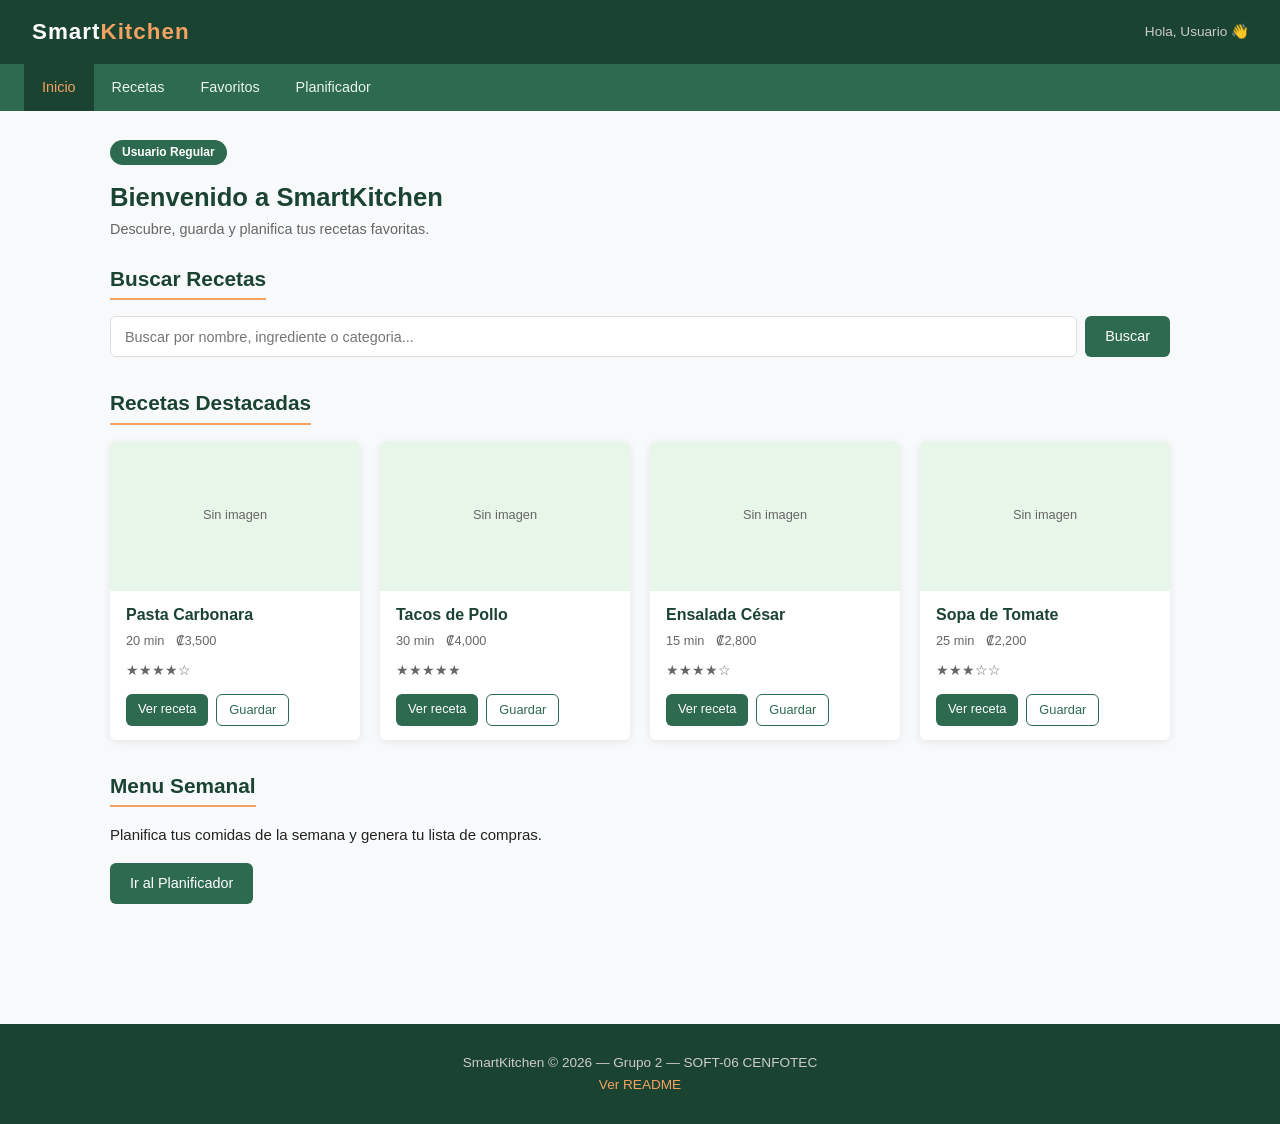
==== src/index.html @ d1773637 "feat: agregar estructura HTML y CSS Avance II" ====
<!DOCTYPE html>
<html lang="es">
<head>
    <meta charset="UTF-8">
    <meta name="viewport" content="width=device-width, initial-scale=1.0">
    <title>SmartKitchen - Inicio</title>
    <link rel="stylesheet" href="css/base.css">
    <link rel="stylesheet" href="css/layout.css">
    <link rel="stylesheet" href="css/components.css">
</head>
<body>

    <header>
        <span class="logo">Smart<span>Kitchen</span></span>
        <span class="user-info">Hola, Usuario 👋</span>
    </header>

    <nav>
        <ul>
            <li><a href="index.html" class="active">Inicio</a></li>
            <li><a href="buscar.html">Recetas</a></li>
            <li><a href="favoritos.html">Favoritos</a></li>
            <li><a href="planificador.html">Planificador</a></li>
        </ul>
    </nav>

    <main>

        <div class="page-title">
            <span class="user-badge usuario">Usuario Regular</span>
            <h1>Bienvenido a SmartKitchen</h1>
            <p>Descubre, guarda y planifica tus recetas favoritas.</p>
        </div>

        <section>
            <h2>Buscar Recetas</h2>
            <div class="search-bar">
                <input type="text" placeholder="Buscar por nombre, ingrediente o categoria..." aria-label="Buscar recetas">
                <a href="buscar.html" class="btn btn-primary">Buscar</a>
            </div>
        </section>

        <section>
            <h2>Recetas Destacadas</h2>
            <div class="cards-grid">

                <article class="card">
                    <div class="card-img-placeholder">Sin imagen</div>
                    <div class="card-body">
                        <h3>Pasta Carbonara</h3>
                        <div class="card-meta">
                            <span>20 min</span>
                            <span>₡3,500</span>
                        </div>
                        <p class="stars">★★★★☆</p>
                        <div class="card-actions">
                            <a href="detalle-receta.html" class="btn btn-primary btn-sm">Ver receta</a>
                            <a href="favoritos.html" class="btn btn-secondary btn-sm">Guardar</a>
                        </div>
                    </div>
                </article>

                <article class="card">
                    <div class="card-img-placeholder">Sin imagen</div>
                    <div class="card-body">
                        <h3>Tacos de Pollo</h3>
                        <div class="card-meta">
                            <span>30 min</span>
                            <span>₡4,000</span>
                        </div>
                        <p class="stars">★★★★★</p>
                        <div class="card-actions">
                            <a href="detalle-receta.html" class="btn btn-primary btn-sm">Ver receta</a>
                            <a href="favoritos.html" class="btn btn-secondary btn-sm">Guardar</a>
                        </div>
                    </div>
                </article>

                <article class="card">
                    <div class="card-img-placeholder">Sin imagen</div>
                    <div class="card-body">
                        <h3>Ensalada César</h3>
                        <div class="card-meta">
                            <span>15 min</span>
                            <span>₡2,800</span>
                        </div>
                        <p class="stars">★★★★☆</p>
                        <div class="card-actions">
                            <a href="detalle-receta.html" class="btn btn-primary btn-sm">Ver receta</a>
                            <a href="favoritos.html" class="btn btn-secondary btn-sm">Guardar</a>
                        </div>
                    </div>
                </article>

                <article class="card">
                    <div class="card-img-placeholder">Sin imagen</div>
                    <div class="card-body">
                        <h3>Sopa de Tomate</h3>
                        <div class="card-meta">
                            <span>25 min</span>
                            <span>₡2,200</span>
                        </div>
                        <p class="stars">★★★☆☆</p>
                        <div class="card-actions">
                            <a href="detalle-receta.html" class="btn btn-primary btn-sm">Ver receta</a>
                            <a href="favoritos.html" class="btn btn-secondary btn-sm">Guardar</a>
                        </div>
                    </div>
                </article>

            </div>
        </section>

        <section>
            <h2>Menu Semanal</h2>
            <p>Planifica tus comidas de la semana y genera tu lista de compras.</p>
            <div class="btn-group">
                <a href="planificador.html" class="btn btn-primary">Ir al Planificador</a>
            </div>
        </section>

    </main>

    <footer>
        <p>SmartKitchen &copy; 2026 — Grupo 2 — SOFT-06 CENFOTEC</p>
        <p><a href="../README.md">Ver README</a></p>
    </footer>

</body>
</html>
---- src/css/base.css ----
/* base.css - variables, reset y tipografia */

:root {
    --color-primary: #2d6a4f;
    --color-primary-dark: #1b4332;
    --color-accent: #f4a261;
    --color-accent-dark: #e76f51;
    --color-bg: #f8f9fa;
    --color-white: #ffffff;
    --color-text: #222222;
    --color-text-light: #666666;
    --color-border: #dddddd;
    --color-error: #c0392b;
    --color-success: #27ae60;

    --font-main: 'Segoe UI', Arial, sans-serif;
    --radius: 6px;
    --shadow: 0 2px 8px rgba(0, 0, 0, 0.08);
    --transition: 0.2s ease;
}

* {
    box-sizing: border-box;
    margin: 0;
    padding: 0;
}

body {
    font-family: var(--font-main);
    background-color: var(--color-bg);
    color: var(--color-text);
    line-height: 1.6;
    font-size: 15px;
}

a {
    color: var(--color-primary);
    text-decoration: none;
}

a:hover {
    color: var(--color-accent-dark);
}

a:focus {
    outline: 2px solid var(--color-accent);
    outline-offset: 2px;
}

img {
    max-width: 100%;
    display: block;
}

ul {
    list-style: none;
}

h1, h2, h3, h4 {
    line-height: 1.3;
    color: var(--color-primary-dark);
}
---- src/css/layout.css ----
/* layout.css - header, nav, footer y estructura de paginas */

/* ── HEADER ── */
header {
    background-color: var(--color-primary-dark);
    color: var(--color-white);
    padding: 14px 32px;
    display: flex;
    align-items: center;
    justify-content: space-between;
}

header .logo {
    font-size: 1.4rem;
    font-weight: bold;
    color: var(--color-white);
    letter-spacing: 1px;
}

header .logo span {
    color: var(--color-accent);
}

header .user-info {
    font-size: 0.85rem;
    color: #ccc;
}

/* ── NAV ── */
nav {
    background-color: var(--color-primary);
    position: sticky;
    top: 0;
    z-index: 100;
}

nav ul {
    display: flex;
    flex-wrap: wrap;
    padding: 0 24px;
}

nav ul li a {
    display: block;
    color: #e8f5e9;
    padding: 12px 18px;
    font-size: 0.9rem;
    font-weight: 500;
    transition: background-color var(--transition), color var(--transition);
}

nav ul li a:hover,
nav ul li a.active {
    background-color: var(--color-primary-dark);
    color: var(--color-accent);
}

nav ul li a:focus {
    outline: 2px solid var(--color-accent);
    outline-offset: -2px;
}

/* ── MAIN ── */
main {
    max-width: 1100px;
    margin: 0 auto;
    padding: 28px 20px 48px;
}

/* ── SECTION ── */
section {
    margin-bottom: 32px;
}

section h2 {
    font-size: 1.3rem;
    margin-bottom: 16px;
    padding-bottom: 6px;
    border-bottom: 2px solid var(--color-accent);
    display: inline-block;
}

/* ── FOOTER ── */
footer {
    background-color: var(--color-primary-dark);
    color: #ccc;
    padding: 28px 32px;
    text-align: center;
    font-size: 0.85rem;
    margin-top: 40px;
}

footer a {
    color: var(--color-accent);
}

/* ── PAGE TITLE ── */
.page-title {
    margin-bottom: 24px;
}

.page-title h1 {
    font-size: 1.6rem;
    color: var(--color-primary-dark);
}

.page-title p {
    color: var(--color-text-light);
    margin-top: 4px;
    font-size: 0.9rem;
}

/* ── BADGE DE USUARIO ── */
.user-badge {
    display: inline-block;
    padding: 3px 12px;
    border-radius: 20px;
    font-size: 0.75rem;
    font-weight: bold;
    margin-bottom: 16px;
}

.user-badge.chef {
    background-color: #f4a261;
    color: #1b1b1b;
}

.user-badge.usuario {
    background-color: #2d6a4f;
    color: #ffffff;
}

/* ── RESPONSIVE ── */
@media (max-width: 768px) {
    header {
        flex-direction: column;
        align-items: flex-start;
        gap: 6px;
        padding: 12px 16px;
    }

    nav ul {
        flex-direction: column;
        padding: 0;
    }

    nav ul li a {
        padding: 10px 16px;
        border-bottom: 1px solid rgba(255,255,255,0.08);
    }

    main {
        padding: 16px 12px 32px;
    }
}
---- src/css/components.css ----
/* components.css - botones, cards, formularios, tablas */

/* ── BOTONES ── */
.btn {
    display: inline-block;
    padding: 9px 20px;
    border-radius: var(--radius);
    font-size: 0.9rem;
    font-weight: 500;
    cursor: pointer;
    border: none;
    transition: background-color var(--transition), opacity var(--transition);
    text-align: center;
}

.btn:focus {
    outline: 2px solid var(--color-accent);
    outline-offset: 2px;
}

.btn-primary {
    background-color: var(--color-primary);
    color: var(--color-white);
}

.btn-primary:hover {
    background-color: var(--color-primary-dark);
    color: var(--color-white);
}

.btn-secondary {
    background-color: transparent;
    color: var(--color-primary);
    border: 1px solid var(--color-primary);
}

.btn-secondary:hover {
    background-color: var(--color-primary);
    color: var(--color-white);
}

.btn-accent {
    background-color: var(--color-accent);
    color: #1b1b1b;
}

.btn-accent:hover {
    background-color: var(--color-accent-dark);
    color: var(--color-white);
}

.btn-danger {
    background-color: var(--color-error);
    color: var(--color-white);
}

.btn-danger:hover {
    opacity: 0.85;
}

.btn-sm {
    padding: 5px 12px;
    font-size: 0.8rem;
}

.btn-group {
    display: flex;
    gap: 10px;
    flex-wrap: wrap;
    margin-top: 16px;
}

/* ── CARDS ── */
.cards-grid {
    display: grid;
    grid-template-columns: repeat(auto-fill, minmax(220px, 1fr));
    gap: 20px;
}

.card {
    background-color: var(--color-white);
    border-radius: var(--radius);
    box-shadow: var(--shadow);
    overflow: hidden;
    transition: box-shadow var(--transition);
}

.card:hover {
    box-shadow: 0 4px 16px rgba(0,0,0,0.13);
}

.card img {
    width: 100%;
    height: 150px;
    object-fit: cover;
    background-color: #e0e0e0;
}

.card-img-placeholder {
    width: 100%;
    height: 150px;
    background-color: #e8f5e9;
    display: flex;
    align-items: center;
    justify-content: center;
    color: var(--color-text-light);
    font-size: 0.8rem;
}

.card-body {
    padding: 14px 16px;
}

.card-body h3 {
    font-size: 1rem;
    margin-bottom: 6px;
    color: var(--color-primary-dark);
}

.card-body p {
    font-size: 0.85rem;
    color: var(--color-text-light);
    margin-bottom: 4px;
}

.card-body .card-actions {
    margin-top: 12px;
    display: flex;
    gap: 8px;
}

.card-meta {
    display: flex;
    gap: 12px;
    font-size: 0.8rem;
    color: var(--color-text-light);
    margin-bottom: 8px;
}

/* ── FORMULARIOS ── */
.form-group {
    margin-bottom: 18px;
}

.form-group label {
    display: block;
    font-size: 0.9rem;
    font-weight: 500;
    margin-bottom: 5px;
    color: var(--color-text);
}

.form-group input[type="text"],
.form-group input[type="number"],
.form-group input[type="email"],
.form-group input[type="date"],
.form-group input[type="password"],
.form-group select,
.form-group textarea {
    width: 100%;
    padding: 9px 12px;
    border: 1px solid var(--color-border);
    border-radius: var(--radius);
    font-size: 0.9rem;
    font-family: var(--font-main);
    color: var(--color-text);
    background-color: var(--color-white);
    transition: border-color var(--transition);
}

.form-group input:focus,
.form-group select:focus,
.form-group textarea:focus {
    outline: none;
    border-color: var(--color-primary);
    box-shadow: 0 0 0 2px rgba(45, 106, 79, 0.15);
}

.form-group textarea {
    resize: vertical;
    min-height: 90px;
}

.form-row {
    display: flex;
    gap: 16px;
    flex-wrap: wrap;
}

.form-row .form-group {
    flex: 1;
    min-width: 160px;
}

.form-note {
    font-size: 0.78rem;
    color: var(--color-text-light);
    margin-top: 4px;
}

/* ── TABLA ── */
.table-wrapper {
    overflow-x: auto;
    margin-top: 8px;
}

table {
    width: 100%;
    border-collapse: collapse;
    font-size: 0.9rem;
}

thead {
    background-color: var(--color-primary-dark);
    color: var(--color-white);
}

thead th {
    padding: 11px 14px;
    text-align: left;
    font-weight: 600;
}

tbody tr:nth-child(even) {
    background-color: #f1f8f4;
}

tbody tr:hover {
    background-color: #e8f5e9;
}

tbody td {
    padding: 10px 14px;
    border-bottom: 1px solid var(--color-border);
    color: var(--color-text);
}

.status-badge {
    display: inline-block;
    padding: 2px 10px;
    border-radius: 20px;
    font-size: 0.75rem;
    font-weight: 600;
}

.status-publicada { background-color: #d4edda; color: #155724; }
.status-borrador  { background-color: #fff3cd; color: #856404; }
.status-revisar   { background-color: #f8d7da; color: #721c24; }

/* ── FILTROS ── */
.filtros {
    display: flex;
    gap: 10px;
    flex-wrap: wrap;
    margin-bottom: 20px;
    align-items: flex-end;
}

.filtros .form-group {
    margin-bottom: 0;
    min-width: 140px;
}

.filtros label {
    font-size: 0.8rem;
}

/* ── SEARCH BAR ── */
.search-bar {
    display: flex;
    gap: 8px;
    margin-bottom: 16px;
}

.search-bar input {
    flex: 1;
    padding: 9px 14px;
    border: 1px solid var(--color-border);
    border-radius: var(--radius);
    font-size: 0.9rem;
}

.search-bar input:focus {
    outline: none;
    border-color: var(--color-primary);
}

/* ── PLANIFICADOR ── */
.planificador-grid {
    display: grid;
    grid-template-columns: 100px repeat(7, 1fr);
    gap: 4px;
    font-size: 0.8rem;
}

.plan-header {
    background-color: var(--color-primary);
    color: var(--color-white);
    padding: 8px 4px;
    text-align: center;
    border-radius: var(--radius);
    font-weight: 600;
}

.plan-meal-label {
    background-color: var(--color-primary-dark);
    color: var(--color-white);
    padding: 8px 6px;
    text-align: center;
    border-radius: var(--radius);
    font-size: 0.75rem;
    display: flex;
    align-items: center;
    justify-content: center;
}

.plan-cell {
    background-color: var(--color-white);
    border: 1px solid var(--color-border);
    border-radius: var(--radius);
    padding: 6px;
    min-height: 60px;
    font-size: 0.75rem;
    color: var(--color-text-light);
    display: flex;
    align-items: center;
    justify-content: center;
    text-align: center;
    cursor: pointer;
    transition: background-color var(--transition);
}

.plan-cell:hover {
    background-color: #e8f5e9;
    color: var(--color-primary);
}

.plan-cell.filled {
    color: var(--color-text);
    font-weight: 500;
    background-color: #f1f8f4;
}

/* ── ALERT ── */
.alert {
    padding: 12px 16px;
    border-radius: var(--radius);
    font-size: 0.88rem;
    margin-bottom: 16px;
}

.alert-success {
    background-color: #d4edda;
    color: #155724;
    border-left: 4px solid var(--color-success);
}

.alert-info {
    background-color: #d1ecf1;
    color: #0c5460;
    border-left: 4px solid #17a2b8;
}

/* ── ESTRELLAS ── */
.stars {
    color: var(--color-accent);
    font-size: 0.9rem;
}

/* ── RESPONSIVE COMPONENTS ── */
@media (max-width: 768px) {
    .cards-grid {
        grid-template-columns: repeat(auto-fill, minmax(160px, 1fr));
    }

    .form-row {
        flex-direction: column;
    }

    .planificador-grid {
        grid-template-columns: 80px repeat(7, 1fr);
        font-size: 0.7rem;
    }

    .filtros {
        flex-direction: column;
    }
}
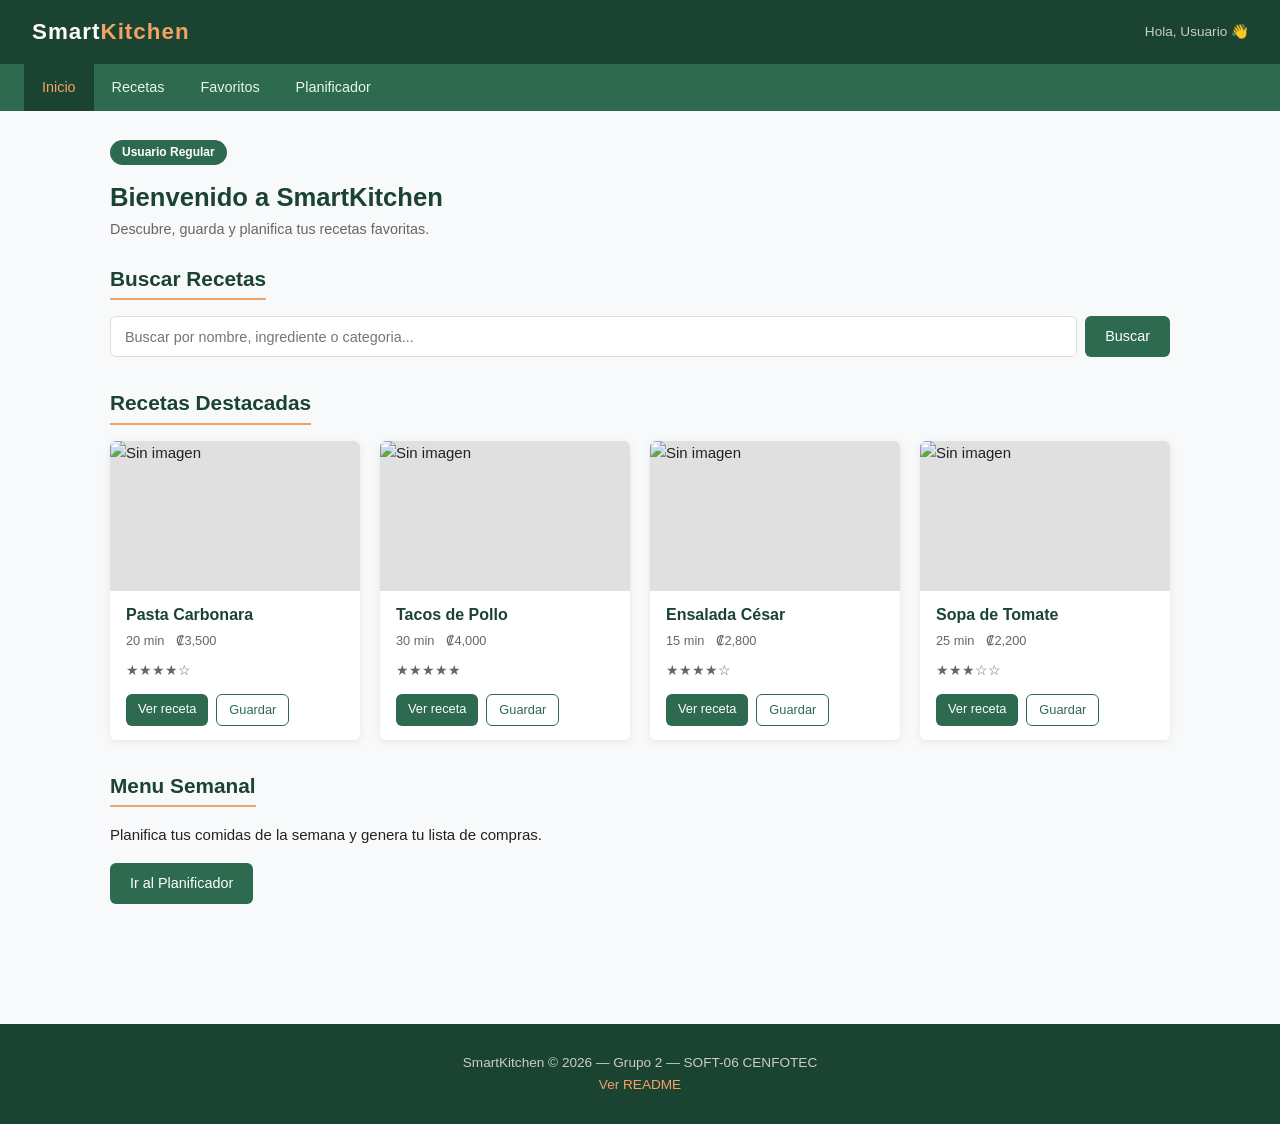
==== commit 6837d8f0: "feat: reemplazar imagenes con TheMealDB para fotos reales de comida" ====
--- a/src/index.html
+++ b/src/index.html
@@ -45,7 +45,7 @@
             <div class="cards-grid">
 
                 <article class="card">
-                    <div class="card-img-placeholder">Sin imagen</div>
+                    <img src="https://www.themealdb.com/images/media/meals/llcbn01574260722.jpg" alt="Sin imagen" style="width:100%;height:150px;object-fit:cover;">
                     <div class="card-body">
                         <h3>Pasta Carbonara</h3>
                         <div class="card-meta">
@@ -61,7 +61,7 @@
                 </article>
 
                 <article class="card">
-                    <div class="card-img-placeholder">Sin imagen</div>
+                    <img src="https://www.themealdb.com/images/media/meals/llcbn01574260722.jpg" alt="Sin imagen" style="width:100%;height:150px;object-fit:cover;">
                     <div class="card-body">
                         <h3>Tacos de Pollo</h3>
                         <div class="card-meta">
@@ -77,7 +77,7 @@
                 </article>
 
                 <article class="card">
-                    <div class="card-img-placeholder">Sin imagen</div>
+                    <img src="https://www.themealdb.com/images/media/meals/llcbn01574260722.jpg" alt="Sin imagen" style="width:100%;height:150px;object-fit:cover;">
                     <div class="card-body">
                         <h3>Ensalada César</h3>
                         <div class="card-meta">
@@ -93,7 +93,7 @@
                 </article>
 
                 <article class="card">
-                    <div class="card-img-placeholder">Sin imagen</div>
+                    <img src="https://www.themealdb.com/images/media/meals/llcbn01574260722.jpg" alt="Sin imagen" style="width:100%;height:150px;object-fit:cover;">
                     <div class="card-body">
                         <h3>Sopa de Tomate</h3>
                         <div class="card-meta">
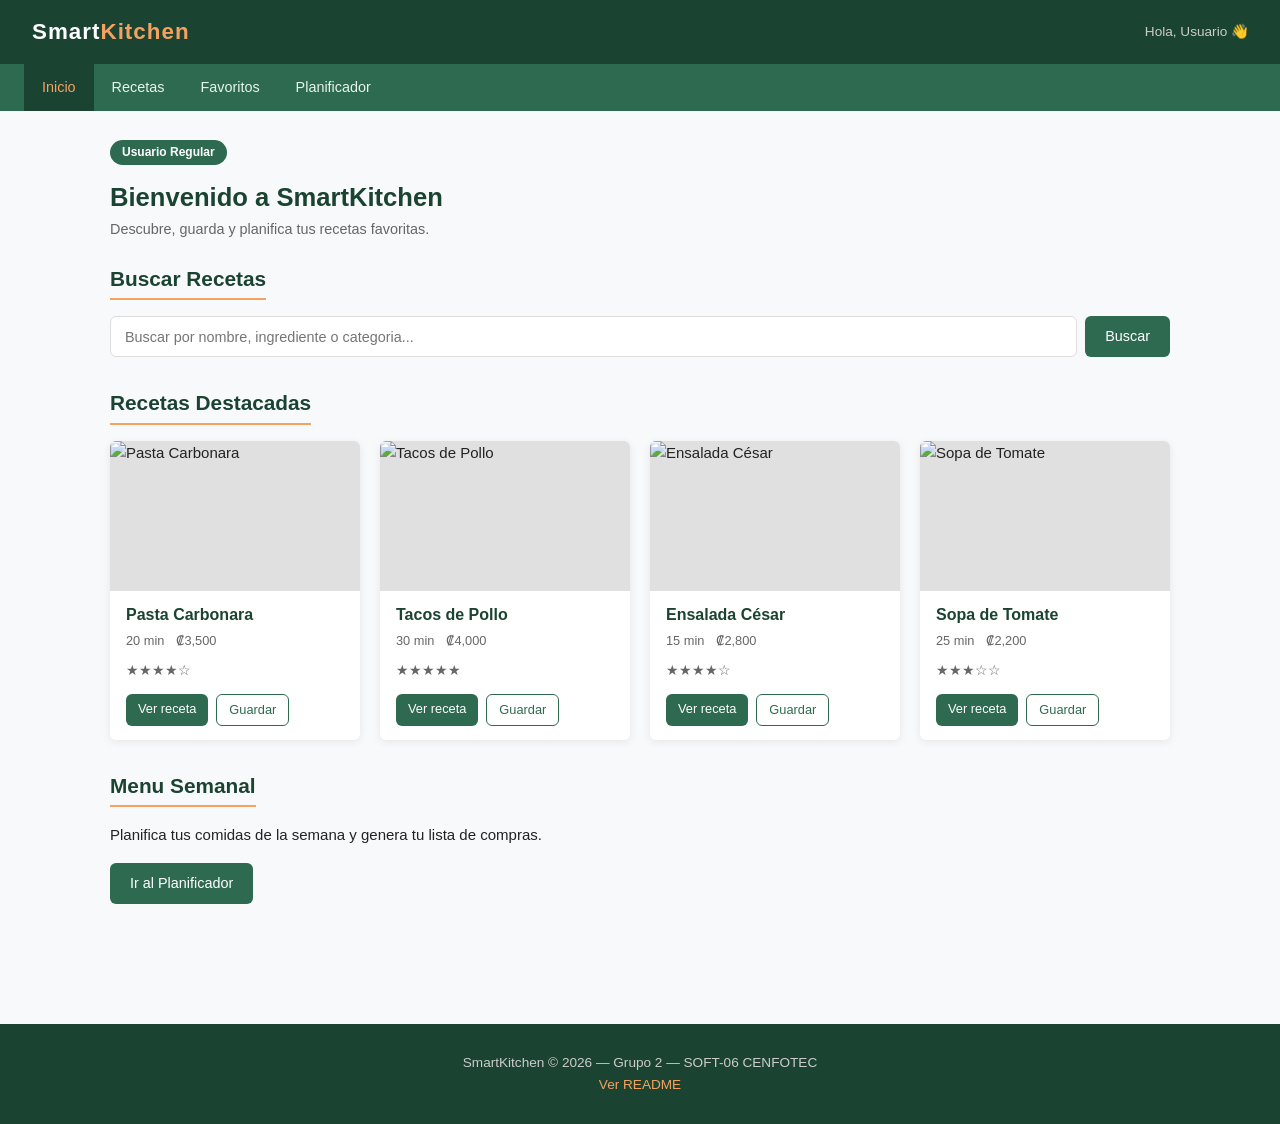
==== commit f2a54cda: "fix: corregir imagenes unicas por receta2" ====
--- a/src/index.html
+++ b/src/index.html
@@ -40,76 +40,84 @@
             </div>
         </section>
 
-        <section>
-            <h2>Recetas Destacadas</h2>
-            <div class="cards-grid">
+<section>
+    <h2>Recetas Destacadas</h2>
+    <div class="cards-grid">
 
-                <article class="card">
-                    <img src="https://www.themealdb.com/images/media/meals/llcbn01574260722.jpg" alt="Sin imagen" style="width:100%;height:150px;object-fit:cover;">
-                    <div class="card-body">
-                        <h3>Pasta Carbonara</h3>
-                        <div class="card-meta">
-                            <span>20 min</span>
-                            <span>₡3,500</span>
-                        </div>
-                        <p class="stars">★★★★☆</p>
-                        <div class="card-actions">
-                            <a href="detalle-receta.html" class="btn btn-primary btn-sm">Ver receta</a>
-                            <a href="favoritos.html" class="btn btn-secondary btn-sm">Guardar</a>
-                        </div>
-                    </div>
-                </article>
+        <article class="card">
+            <img src="https://www.themealdb.com/images/media/meals/llcbn01574260722.jpg"
+                 alt="Pasta Carbonara"
+                 style="width:100%;height:150px;object-fit:cover;">
+            <div class="card-body">
+                <h3>Pasta Carbonara</h3>
+                <div class="card-meta">
+                    <span>20 min</span>
+                    <span>₡3,500</span>
+                </div>
+                <p class="stars">★★★★☆</p>
+                <div class="card-actions">
+                    <a href="detalle-receta.html" class="btn btn-primary btn-sm">Ver receta</a>
+                    <a href="favoritos.html" class="btn btn-secondary btn-sm">Guardar</a>
+                </div>
+            </div>
+        </article>
 
-                <article class="card">
-                    <img src="https://www.themealdb.com/images/media/meals/llcbn01574260722.jpg" alt="Sin imagen" style="width:100%;height:150px;object-fit:cover;">
-                    <div class="card-body">
-                        <h3>Tacos de Pollo</h3>
-                        <div class="card-meta">
-                            <span>30 min</span>
-                            <span>₡4,000</span>
-                        </div>
-                        <p class="stars">★★★★★</p>
-                        <div class="card-actions">
-                            <a href="detalle-receta.html" class="btn btn-primary btn-sm">Ver receta</a>
-                            <a href="favoritos.html" class="btn btn-secondary btn-sm">Guardar</a>
-                        </div>
-                    </div>
-                </article>
+        <article class="card">
+            <img src="https://www.themealdb.com/images/media/meals/uvuyxu1503067369.jpg"
+                 alt="Tacos de Pollo"
+                 style="width:100%;height:150px;object-fit:cover;">
+            <div class="card-body">
+                <h3>Tacos de Pollo</h3>
+                <div class="card-meta">
+                    <span>30 min</span>
+                    <span>₡4,000</span>
+                </div>
+                <p class="stars">★★★★★</p>
+                <div class="card-actions">
+                    <a href="detalle-receta.html" class="btn btn-primary btn-sm">Ver receta</a>
+                    <a href="favoritos.html" class="btn btn-secondary btn-sm">Guardar</a>
+                </div>
+            </div>
+        </article>
 
-                <article class="card">
-                    <img src="https://www.themealdb.com/images/media/meals/llcbn01574260722.jpg" alt="Sin imagen" style="width:100%;height:150px;object-fit:cover;">
-                    <div class="card-body">
-                        <h3>Ensalada César</h3>
-                        <div class="card-meta">
-                            <span>15 min</span>
-                            <span>₡2,800</span>
-                        </div>
-                        <p class="stars">★★★★☆</p>
-                        <div class="card-actions">
-                            <a href="detalle-receta.html" class="btn btn-primary btn-sm">Ver receta</a>
-                            <a href="favoritos.html" class="btn btn-secondary btn-sm">Guardar</a>
-                        </div>
-                    </div>
-                </article>
+        <article class="card">
+            <img src="https://images.unsplash.com/photo-1550304943-4f24f54ddde9?auto=format&fit=crop&w=900&q=80"
+                 alt="Ensalada César"
+                 style="width:100%;height:150px;object-fit:cover;">
+            <div class="card-body">
+                <h3>Ensalada César</h3>
+                <div class="card-meta">
+                    <span>15 min</span>
+                    <span>₡2,800</span>
+                </div>
+                <p class="stars">★★★★☆</p>
+                <div class="card-actions">
+                    <a href="detalle-receta.html" class="btn btn-primary btn-sm">Ver receta</a>
+                    <a href="favoritos.html" class="btn btn-secondary btn-sm">Guardar</a>
+                </div>
+            </div>
+        </article>
 
-                <article class="card">
-                    <img src="https://www.themealdb.com/images/media/meals/llcbn01574260722.jpg" alt="Sin imagen" style="width:100%;height:150px;object-fit:cover;">
-                    <div class="card-body">
-                        <h3>Sopa de Tomate</h3>
-                        <div class="card-meta">
-                            <span>25 min</span>
-                            <span>₡2,200</span>
-                        </div>
-                        <p class="stars">★★★☆☆</p>
-                        <div class="card-actions">
-                            <a href="detalle-receta.html" class="btn btn-primary btn-sm">Ver receta</a>
-                            <a href="favoritos.html" class="btn btn-secondary btn-sm">Guardar</a>
-                        </div>
-                    </div>
-                </article>
+        <article class="card">
+            <img src="https://www.themealdb.com/images/media/meals/stpuws1511191310.jpg"
+                 alt="Sopa de Tomate"
+                 style="width:100%;height:150px;object-fit:cover;">
+            <div class="card-body">
+                <h3>Sopa de Tomate</h3>
+                <div class="card-meta">
+                    <span>25 min</span>
+                    <span>₡2,200</span>
+                </div>
+                <p class="stars">★★★☆☆</p>
+                <div class="card-actions">
+                    <a href="detalle-receta.html" class="btn btn-primary btn-sm">Ver receta</a>
+                    <a href="favoritos.html" class="btn btn-secondary btn-sm">Guardar</a>
+                </div>
+            </div>
+        </article>
 
-            </div>
-        </section>
+    </div>
+</section>
 
         <section>
             <h2>Menu Semanal</h2>
